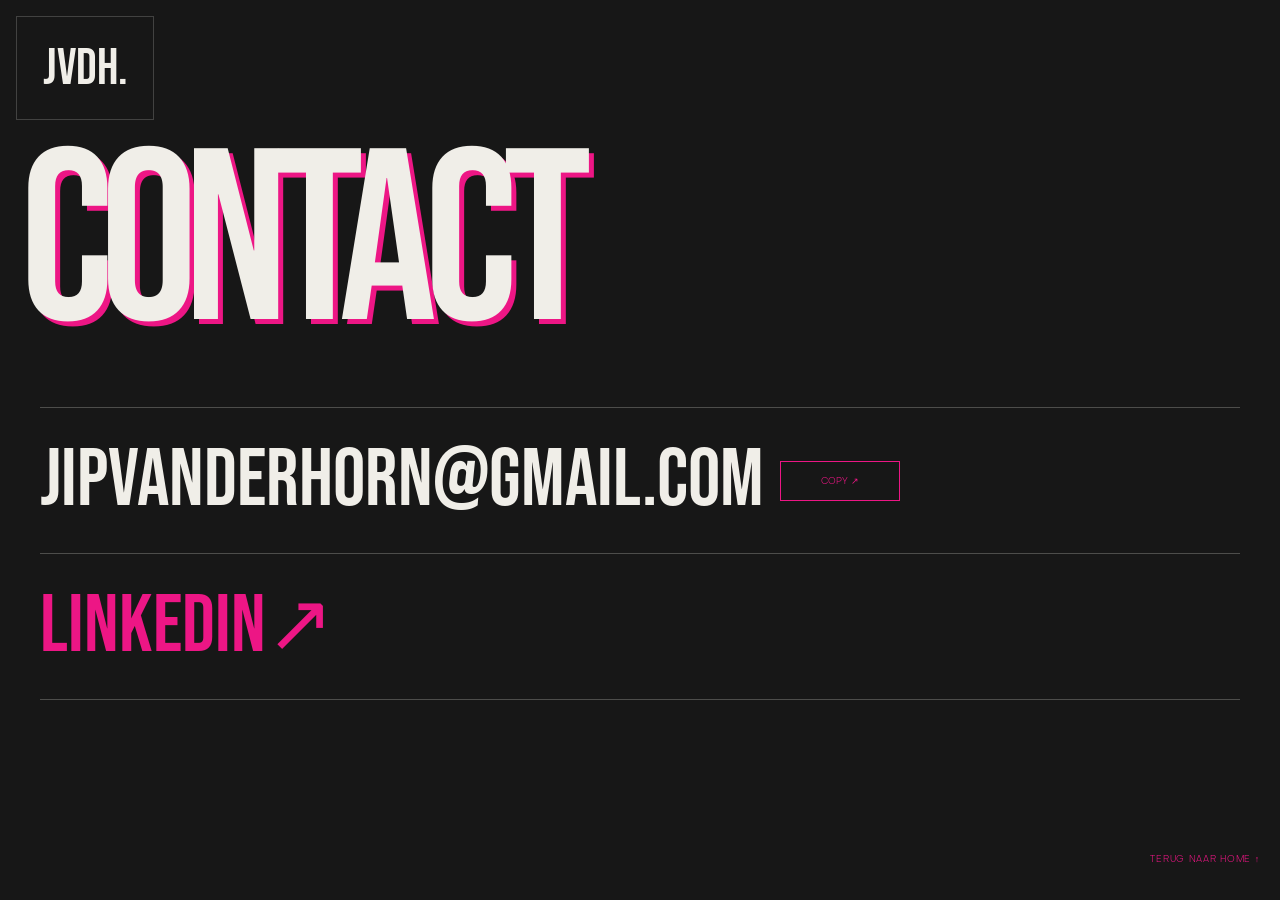
==== contact/contact.html @ 1a8f6bed "!!!!" ====
<!doctype html>
<html lang="nl">
  <head>
    <meta charset="UTF-8" />
    <meta name="viewport" content="width=device-width, initial-scale=1.0" />
    <meta name="author" content="Jip van der Horn" />
    <title>Contact - Jip van der Horn</title>
    <link rel="stylesheet" href="../style/contact.css" />
    <script src="../assets/js/script.js" defer></script>
  </head>
  <body>
    <main class="contactpagina">
      <header>
        <a class="home-logo" href="../index.html">JVDH.</a>
      </header>

      <section class="intro">
        <h1>
          <span>Contact</span>
        </h1>
      </section>

      <section class="contactgegevens">
        <div class="contact-waarde">
          <a href="mailto:jipvanderhorn@gmail.com"> jipvanderhorn@gmail.com </a>

          <button
            class="kopieer"
            data-copy="jipvanderhorn@gmail.com"
            aria-label="Kopieer e-mailadres"
          >
            COPY ↗
          </button>
        </div>

        <div class="contact-waarde">
          <a
            href="https://www.linkedin.com/in/jip-van-der-horn-355675303/"
            target="_blank"
            rel="noopener noreferrer"
          >
            <span>LINKEDIN↗</span>
          </a>
        </div>
      </section>

      <footer>
        <a href="../index.html" aria-label="Open LinkedIn-profiel"
          >Terug naar home ↑</a
        >
      </footer>
    </main>
  </body>
</html>
---- style/contact.css ----
/* MARK: fonts */

@font-face {
  font-family: bebas;
  src: url(/assets/fonts/BebasNeue-Regular.ttf);
}

@font-face {
  font-family: octarinelight;
  src: url(/assets/fonts/Octarine-Light.otf);
}

/* MARK: kleuren */

:root {
  --black: #171717;
  --pink: #ed1685;
  --white: #f0eee8;
  --orange: #e58e0b;

  --step--2: clamp(0.5252rem, 0.7509rem + -0.2507cqi, 0.6944rem);
  --step--1: clamp(0.8333rem, 0.8278rem + 0.0244cqi, 0.8498rem);
  --step-0: clamp(0.872rem, 0.695rem + 2.8556cqi, 1.175rem);
  --step-1: clamp(1.2rem, 0.8584rem + 4.5181cqi, 2.2248rem);
  --step-2: clamp(1.44rem, 0.7201rem + 3.1995cqi, 3.5996rem);
  --step-3: clamp(1.728rem, 0.3626rem + 6.0685cqi, 5.8242rem);
  --step-4: clamp(2.0736rem, -0.3764rem + 10.8889cqi, 9.4236rem);
  --step-5: clamp(3.4883rem, -1.2647rem + 28.9023cqi, 15.2474rem);
}

/* MARK: basis */

* {
  box-sizing: border-box;
}

html {
  scroll-behavior: smooth;
}

body {
  margin: 0;
  background: var(--black);
  color: var(--white);
}

.contactpagina {
  container-type: inline-size;
  min-height: 100svh;
  padding: 1.25rem;
  display: flex;
  flex-direction: column;
}

/* MARK: navigatie */

.home-logo {
  position: fixed;
  z-index: 4;
  top: 1rem;
  left: 1rem;
  padding: 0.5em;
  border: 1px solid rgb(240 238 232 / 20%);
  background: var(--black);
  color: var(--white);
  font-family: bebas, sans-serif;
  font-size: var(--step-2);
  line-height: 1;
  text-decoration: none;
  transition: 0.3s ease;
}

.home-logo:hover {
  border-color: var(--pink);
  background: var(--pink);
  color: var(--black);
}

/* MARK: titel */

.intro {
  padding: 8rem 0 4rem;
}

.intro h1 {
  margin: 0;
  font-family: bebas, sans-serif;
  font-size: var(--step-5);
  font-weight: normal;
  line-height: 0.8;
  letter-spacing: -0.055em;
  text-transform: uppercase;
}

.intro h1 span {
  display: block;
  text-shadow: 5px 5px 0 var(--pink);
  animation: zweef 6s ease-in-out infinite alternate;
}

@keyframes zweef {
  from {
    translate: 0 0;
  }

  to {
    translate: 0.12em -0.04em;
  }
}

/* MARK: contactgegevens */

.contactgegevens {
  width: 100%;
  max-width: 75rem;
  margin: 0 auto;
  display: flex;
  flex-direction: column;
}

.contact-waarde {
  display: flex;
  align-items: center;
  justify-content: flex-start;
  gap: 1rem;
  padding: 2rem 0;
  border-top: 1px solid rgb(240 238 232 / 25%);
}

.contact-waarde:last-child {
  border-bottom: 1px solid rgb(240 238 232 / 25%);
}

.contact-waarde a {
  min-width: 0;
  font-family: bebas, sans-serif;
  font-size: var(--step-3);
  line-height: 1;
  color: var(--white);
  text-decoration: none;
  overflow-wrap: anywhere;
  transition: color 0.3s ease;
}

.contact-waarde a:hover {
  color: var(--pink);
}

.contact-waarde a span {
  color: var(--pink);
}

/* MARK: kopieerknop */

.kopieer {
  flex: 0 0 7.5rem;
  min-height: 2.5rem;
  padding: 0.7rem;
  border: 1px solid var(--pink);
  background: transparent;
  color: var(--pink);
  font-family: octarinelight, sans-serif;
  font-size: var(--step--2);
  white-space: nowrap;
  cursor: pointer;
  transition: 0.3s;
}

.kopieer:hover {
  background: var(--pink);
  color: var(--black);
  scale: 1.2;
}

.kopieer:active {
  scale: 0.9;
}

.kopieer.gekopieerd {
  background: var(--orange);
  color: var(--black);
  border: 1px solid var(--orange);
}

/* MARK: footer */

footer {
  display: flex;
  justify-content: flex-end;
  margin-top: auto;
  padding: 5rem 0 1rem;
  font-family: octarinelight, sans-serif;
  font-size: var(--step--2);
  letter-spacing: 0.08em;
  text-transform: uppercase;
}

footer a {
  color: var(--pink);
  text-decoration: none;
  transition: color 0.3s ease;
}

footer a:hover {
  color: var(--orange);
}

/* MARK: focus */

a:focus-visible,
button:focus-visible {
  outline: 2px dashed var(--orange);
  outline-offset: 5px;
}
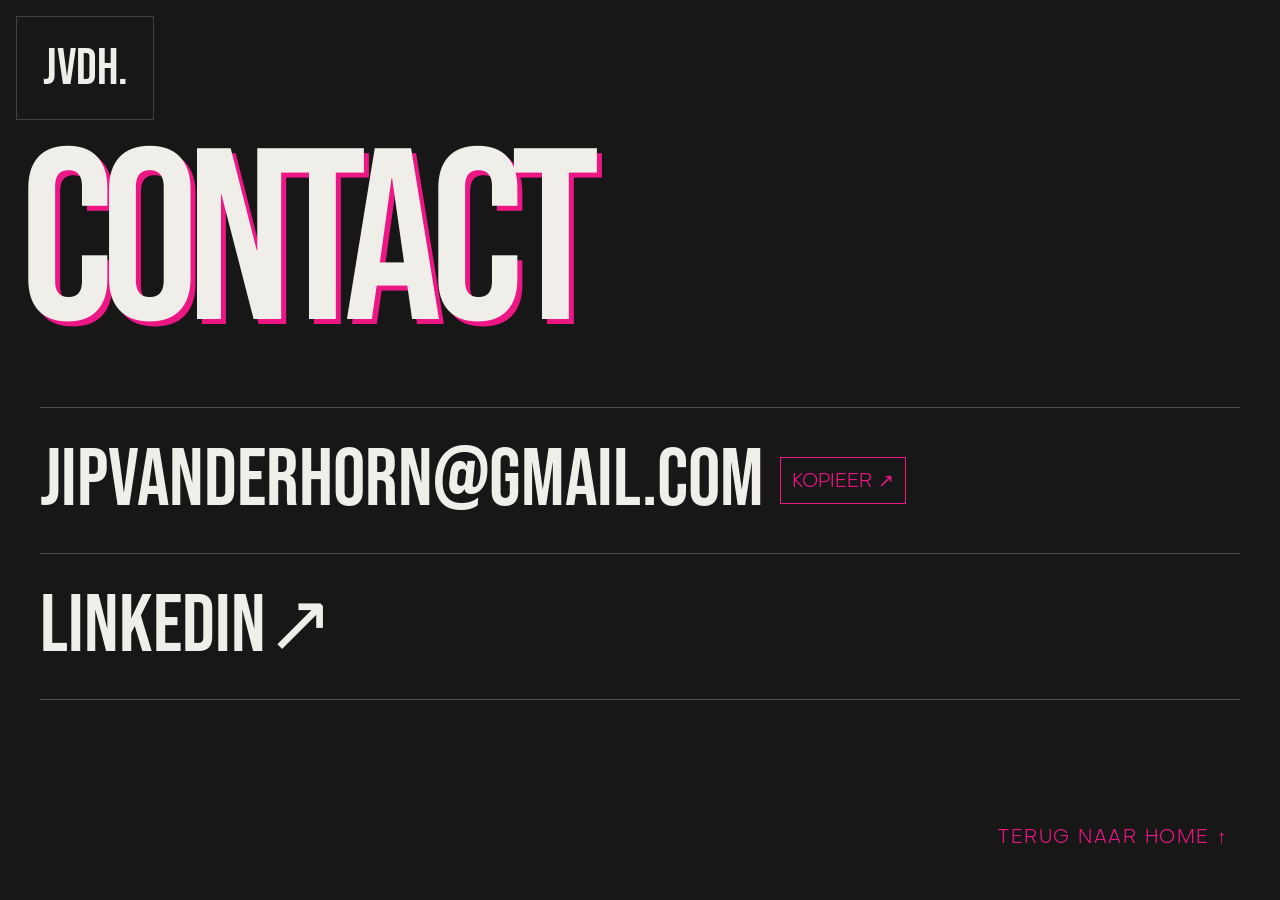
==== commit 04552fda: ".." ====
--- a/contact/contact.html
+++ b/contact/contact.html
@@ -6,6 +6,7 @@
     <meta name="author" content="Jip van der Horn" />
     <title>Contact - Jip van der Horn</title>
     <link rel="stylesheet" href="../style/contact.css" />
+    <link rel="icon" type="image/png" href="/assets/fotos/icon.png" />
     <script src="../assets/js/script.js" defer></script>
   </head>
   <body>
@@ -29,7 +30,7 @@
             data-copy="jipvanderhorn@gmail.com"
             aria-label="Kopieer e-mailadres"
           >
-            COPY ↗
+            KOPIEER ↗
           </button>
         </div>
 
--- a/style/contact.css
+++ b/style/contact.css
@@ -88,23 +88,22 @@
   font-size: var(--step-5);
   font-weight: normal;
   line-height: 0.8;
-  letter-spacing: -0.055em;
+  letter-spacing: -0.05em;
   text-transform: uppercase;
 }
 
 .intro h1 span {
   display: block;
   text-shadow: 5px 5px 0 var(--pink);
-  animation: zweef 6s ease-in-out infinite alternate;
+  animation: zweef 14s ease-in-out infinite alternate;
 }
 
 @keyframes zweef {
-  from {
-    translate: 0 0;
+  0% {
+    rotate: 4deg;
   }
-
-  to {
-    translate: 0.12em -0.04em;
+  100% {
+    rotate: -5deg;
   }
 }
 
@@ -146,10 +145,6 @@
   color: var(--pink);
 }
 
-.contact-waarde a span {
-  color: var(--pink);
-}
-
 /* MARK: kopieerknop */
 
 .kopieer {
@@ -160,7 +155,7 @@
   background: transparent;
   color: var(--pink);
   font-family: octarinelight, sans-serif;
-  font-size: var(--step--2);
+  font-size: var(--step-0);
   white-space: nowrap;
   cursor: pointer;
   transition: 0.3s;
@@ -188,9 +183,9 @@
   display: flex;
   justify-content: flex-end;
   margin-top: auto;
-  padding: 5rem 0 1rem;
+  padding: 2rem;
   font-family: octarinelight, sans-serif;
-  font-size: var(--step--2);
+  font-size: var(--step-0);
   letter-spacing: 0.08em;
   text-transform: uppercase;
 }
@@ -198,11 +193,12 @@
 footer a {
   color: var(--pink);
   text-decoration: none;
-  transition: color 0.3s ease;
+  transition: 0.3s ease;
 }
 
 footer a:hover {
   color: var(--orange);
+  scale: 1.2;
 }
 
 /* MARK: focus */
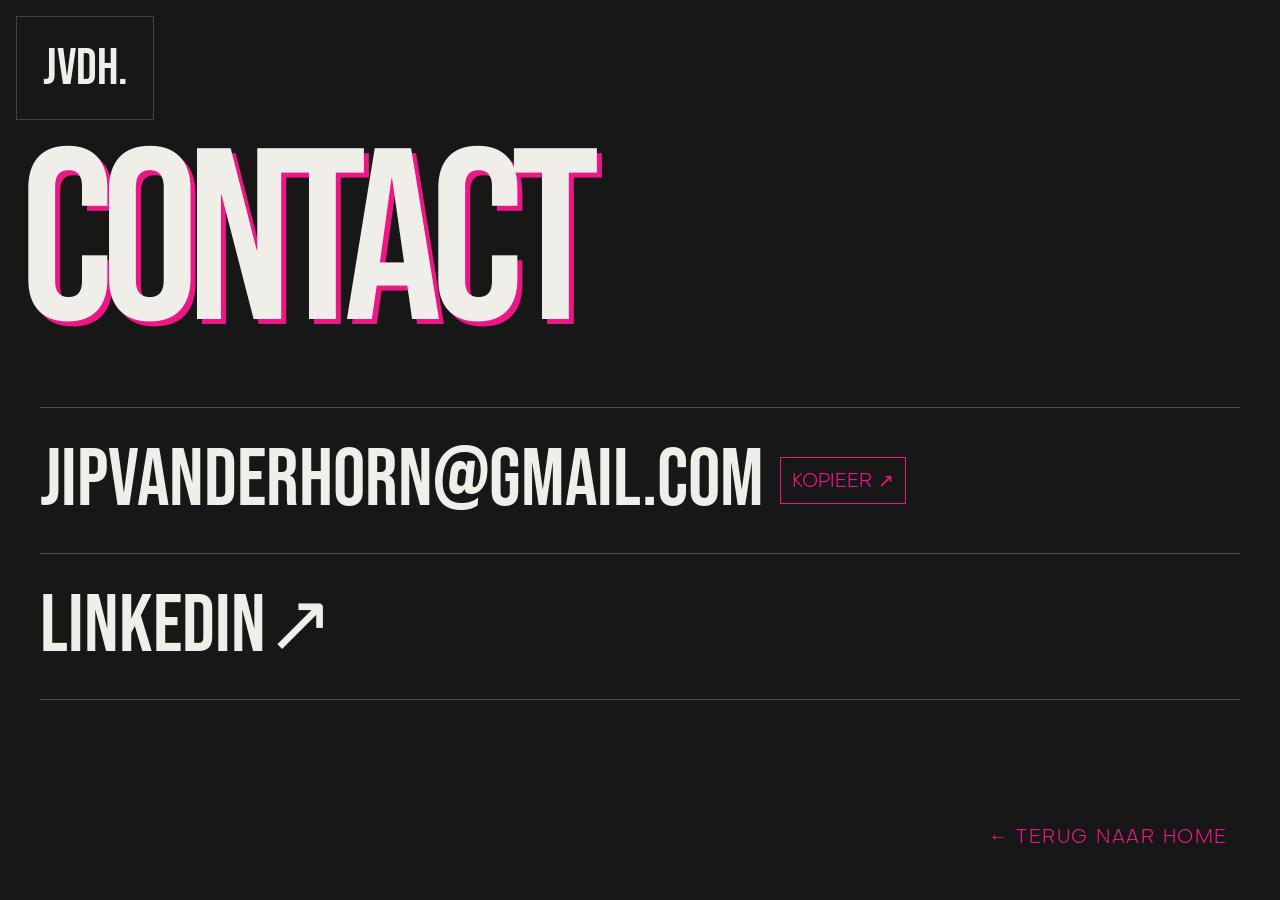
==== commit c74978e5: "!!!!" ====
--- a/contact/contact.html
+++ b/contact/contact.html
@@ -47,8 +47,8 @@
 
       <footer>
         <a href="../index.html" aria-label="Open LinkedIn-profiel"
-          >Terug naar home ↑</a
-        >
+          >← Terug naar home
+        </a>
       </footer>
     </main>
   </body>
